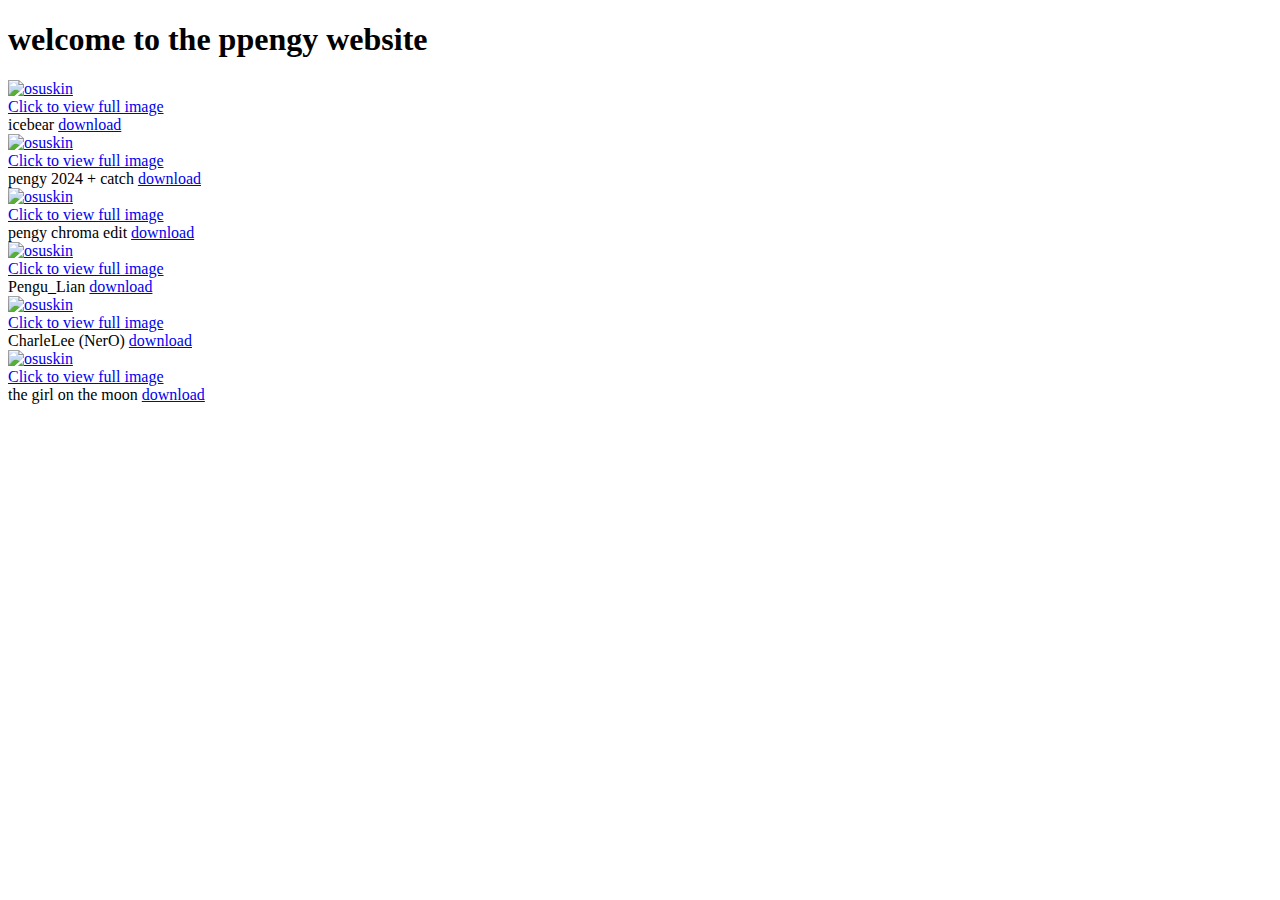
==== main/skins/index.html @ 90ec14a7 "fix download link" ====
<!DOCTYPE html>
<html lang="en">

<head>
    <meta charset="UTF-8">
    <meta name="viewport" content="width=device-width, initial-scale=1.0">
    <link rel="stylesheet" type="text/css" href="styles.css">
    <link rel="preconnect" href="https://fonts.googleapis.com">
    <link rel="preconnect" href="https://fonts.gstatic.com" crossorigin>
    <link href="https://fonts.googleapis.com/css2?family=Nunito:wght@200;400;700&display=swap" rel="stylesheet">
    <title>pengy test</title>
</head>

<body>
    <h1>welcome to the ppengy website</h1>


    <div class=skinbox>
        <div class=skin>
            <a href="images/icebear.png" target="_blank"><img src="images/icebear.png" alt="osuskin"><div class="overlay-text">Click to view full image</div></a>
            <span><a>icebear</a>
                <a href=https://www.mediafire.com/file/px5caqf9for8fkf/icebear.osk/file target="_blank"
                    class="download-link">download</a></span>
        </div>
        <div class=skin>
            <a href="images/pengy2024.png" target="_blank"><img src="images/pengy2024.png" alt="osuskin"><div class="overlay-text">Click to view full image</div></a>
            <span><a>pengy 2024 + catch</a>
                <a href=https://www.mediafire.com/file/x2kza29kvdkqcdd/ppengy_2024_%252B_catch.osk/file target="_blank"
                    class="download-link">download</a></span>
        </div>
        <div class=skin>
            <a href="images/pengyv2.png" target="_blank"><img src="images/pengyv2.png" alt="osuskin"><div class="overlay-text">Click to view full image</div></a>
            <span><a>pengy chroma edit</a>
                <a href=https://www.mediafire.com/file/d0n5anfwglinvmm/Chroma+edit+ppengy+v2.osk/file target="_blank"
                    class="download-link">download</a></span>
        </div>
        <div class=skin>
            <a href="images/pengulian.png" target="_blank"><img src="images/pengulian.png" alt="osuskin"><div class="overlay-text">Click to view full image</div></a>
            <span><a>Pengu_Lian</a>
                <a href=https://www.mediafire.com/file/pr8n1s15j37whi8/Komori_-_Pengu_Lian%2528PwV%2529.osk/file
                    target="_blank" class="download-link">download</a></span>
        </div>
        <div class=skin>
            <a href="https://camo.githubusercontent.com/7f1ae1dd7dc4a99507ac3f753b9b89feca37396ad75b08f4db1f941c4f9308e9/68747470733a2f2f696d6775722e636f6d2f567168386435682e706e67"
                target="_blank"><img
                    src="https://camo.githubusercontent.com/7f1ae1dd7dc4a99507ac3f753b9b89feca37396ad75b08f4db1f941c4f9308e9/68747470733a2f2f696d6775722e636f6d2f567168386435682e706e67"
                    alt="osuskin"><div class="overlay-text">Click to view full image</div></a>
            <span><a>CharleLee (NerO)</a>
                <a href=https://drive.google.com/uc?export=download&id=18uA_EQBl0kKxnH3ngCM0nrto7s0lJPFq target="_blank"
                    class="download-link">download</a></span>
        </div>
        <div class=skin>
            <a href="images/moon.png" target="_blank"><img src="images/moon.png" alt="osuskin"><div class="overlay-text">Click to view full image</div></a>
            <span><a>the girl on the moon </a>
                <a href=https://www.mediafire.com/file/9i74btja0bqk4re/the_girl_on_the_moon_v1.osk/file target="_blank"
                    class="download-link">download</a></span>
        </div>

    </div>

</body>

</html>
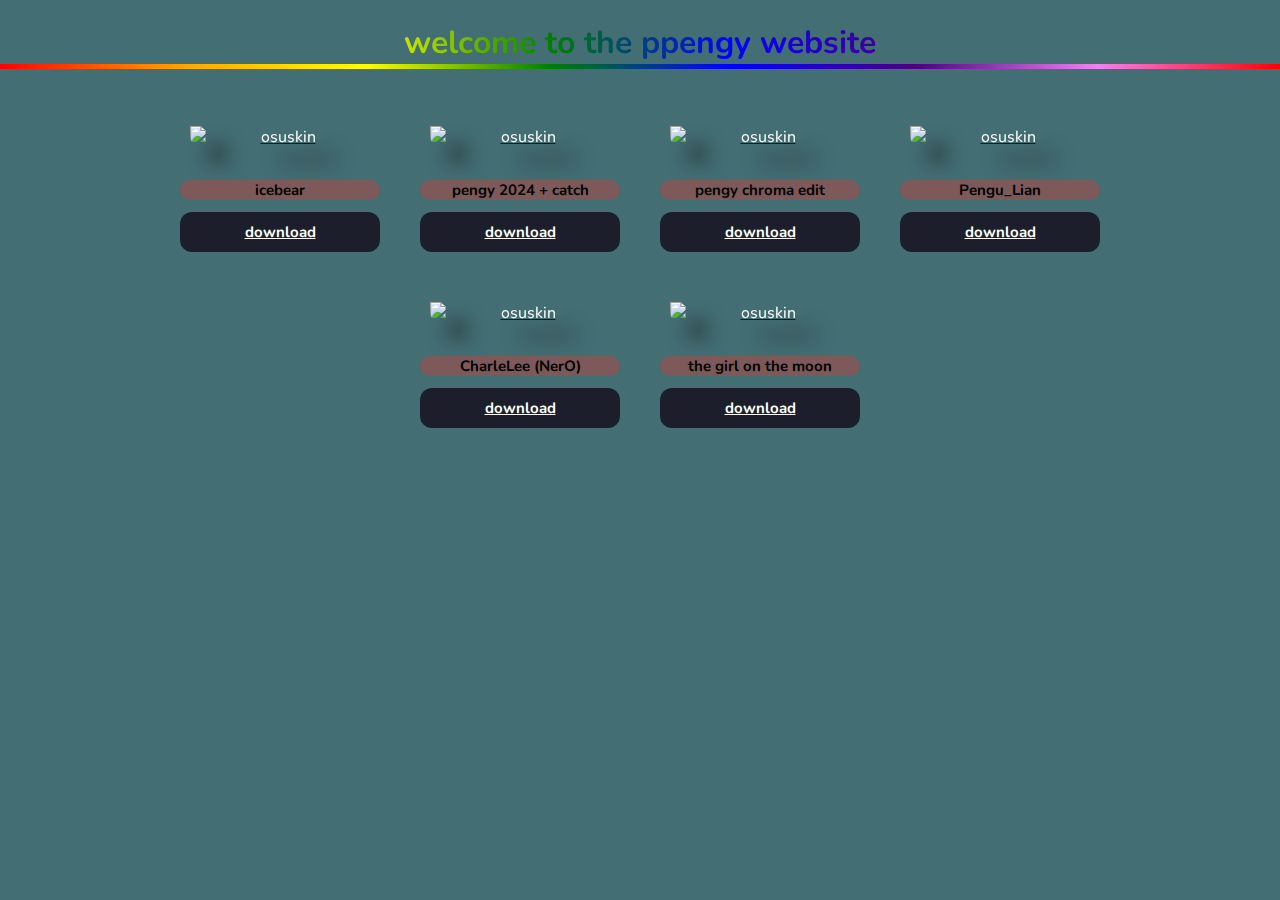
==== commit 7f17cc32: "formatting" ====
--- a/main/skins/index.html
+++ b/main/skins/index.html
@@ -17,25 +17,33 @@
 
     <div class=skinbox>
         <div class=skin>
-            <a href="images/icebear.png" target="_blank"><img src="images/icebear.png" alt="osuskin"><div class="overlay-text">Click to view full image</div></a>
+            <a href="images/icebear.png" target="_blank"><img src="images/icebear.png" alt="osuskin">
+                <div class="overlay-text">Click to view full image</div>
+            </a>
             <span><a>icebear</a>
                 <a href=https://www.mediafire.com/file/px5caqf9for8fkf/icebear.osk/file target="_blank"
                     class="download-link">download</a></span>
         </div>
         <div class=skin>
-            <a href="images/pengy2024.png" target="_blank"><img src="images/pengy2024.png" alt="osuskin"><div class="overlay-text">Click to view full image</div></a>
+            <a href="images/pengy2024.png" target="_blank"><img src="images/pengy2024.png" alt="osuskin">
+                <div class="overlay-text">Click to view full image</div>
+            </a>
             <span><a>pengy 2024 + catch</a>
                 <a href=https://www.mediafire.com/file/x2kza29kvdkqcdd/ppengy_2024_%252B_catch.osk/file target="_blank"
                     class="download-link">download</a></span>
         </div>
         <div class=skin>
-            <a href="images/pengyv2.png" target="_blank"><img src="images/pengyv2.png" alt="osuskin"><div class="overlay-text">Click to view full image</div></a>
+            <a href="images/pengyv2.png" target="_blank"><img src="images/pengyv2.png" alt="osuskin">
+                <div class="overlay-text">Click to view full image</div>
+            </a>
             <span><a>pengy chroma edit</a>
                 <a href=https://www.mediafire.com/file/d0n5anfwglinvmm/Chroma+edit+ppengy+v2.osk/file target="_blank"
                     class="download-link">download</a></span>
         </div>
         <div class=skin>
-            <a href="images/pengulian.png" target="_blank"><img src="images/pengulian.png" alt="osuskin"><div class="overlay-text">Click to view full image</div></a>
+            <a href="images/pengulian.png" target="_blank"><img src="images/pengulian.png" alt="osuskin">
+                <div class="overlay-text">Click to view full image</div>
+            </a>
             <span><a>Pengu_Lian</a>
                 <a href=https://www.mediafire.com/file/pr8n1s15j37whi8/Komori_-_Pengu_Lian%2528PwV%2529.osk/file
                     target="_blank" class="download-link">download</a></span>
@@ -44,13 +52,17 @@
             <a href="https://camo.githubusercontent.com/7f1ae1dd7dc4a99507ac3f753b9b89feca37396ad75b08f4db1f941c4f9308e9/68747470733a2f2f696d6775722e636f6d2f567168386435682e706e67"
                 target="_blank"><img
                     src="https://camo.githubusercontent.com/7f1ae1dd7dc4a99507ac3f753b9b89feca37396ad75b08f4db1f941c4f9308e9/68747470733a2f2f696d6775722e636f6d2f567168386435682e706e67"
-                    alt="osuskin"><div class="overlay-text">Click to view full image</div></a>
+                    alt="osuskin">
+                <div class="overlay-text">Click to view full image</div>
+            </a>
             <span><a>CharleLee (NerO)</a>
                 <a href=https://drive.google.com/uc?export=download&id=18uA_EQBl0kKxnH3ngCM0nrto7s0lJPFq target="_blank"
                     class="download-link">download</a></span>
         </div>
         <div class=skin>
-            <a href="images/moon.png" target="_blank"><img src="images/moon.png" alt="osuskin"><div class="overlay-text">Click to view full image</div></a>
+            <a href="images/moon.png" target="_blank"><img src="images/moon.png" alt="osuskin">
+                <div class="overlay-text">Click to view full image</div>
+            </a>
             <span><a>the girl on the moon </a>
                 <a href=https://www.mediafire.com/file/9i74btja0bqk4re/the_girl_on_the_moon_v1.osk/file target="_blank"
                     class="download-link">download</a></span>
--- a/main/skins/styles.css
+++ b/main/skins/styles.css
@@ -0,0 +1,179 @@
+.nunito-font {
+    font-family: "Nunito", sans-serif;
+    font-optical-sizing: auto;
+    font-weight: 200;
+}
+
+/* Rainbow text (credit to https://stackoverflow.com/a/71909116) */
+h1 {
+    display: flex;
+    flex-direction: column;
+    align-items: center;
+    text-align: center;
+    font-size: min(10vh, 32px);
+    font-family: "Nunito", sans-serif;
+    background-image: linear-gradient(to right, red, orange, yellow, green, blue, indigo, violet, red);
+    background-clip: text;
+    -webkit-text-fill-color: transparent;
+    position: relative;
+    animation: rainbow-animation 140s linear infinite;
+
+}
+
+h1::after {
+    content: '';
+    position: absolute;
+    left: 0;
+    right: 0;
+    bottom: -5px;
+    height: 5px;
+    background-image: linear-gradient(to right, red, orange, yellow, green, blue, indigo, violet, red);
+    animation: rainbow-animation 140s linear infinite;
+}
+
+@keyframes rainbow-animation {
+    to {
+        background-position: 4500vh;
+    }
+}
+
+body {
+    font-family: "Nunito", sans-serif;
+    background-color: #124951cb;
+    height: 100%;
+    margin: 0;
+    justify-content: center;
+    transition: background-color 0.5s ease;
+    animation: fadein 3s;
+}
+
+@keyframes fadein {
+    from {
+        opacity: 0;
+    }
+
+    to {
+        opacity: 1;
+    }
+}
+
+
+.skinbox {
+    display: flex;
+    flex-wrap: wrap;
+    justify-content: center;
+    align-items: center;
+    padding-inline: 5%;
+    height: 100%;
+}
+
+.skin {
+    display: flex;
+    flex-wrap: wrap;
+    flex-direction: column;
+    justify-content: center;
+    align-items: center;
+    gap: 10px;
+    padding-inline: 20px;
+    box-sizing: border-box;
+}
+
+.skin img {
+    margin: 10px;
+    min-width: 180px;
+    max-width: 380px;
+    padding-top: 30px;
+    height: auto;
+    border-radius: 12px;
+    filter: drop-shadow(20px 20px 10px rgb(34, 34, 34));
+    transition: 0.5s;
+    position: relative;
+    text-align: center;
+    color: white;
+}
+
+.skin img:hover {
+    filter: blur(2px) drop-shadow(20px 20px 10px rgb(34, 34, 34));
+    transform: translateY(10px) scale(1.15);
+
+}
+
+.overlay-text {
+    z-index: 1;
+    position: absolute;
+    top: 50%;
+    left: 50%;
+    transform: translate(-50%, -50%);
+    font-size: 30px;
+    text-align: center;
+    color: white;
+    cursor: pointer;
+    font-weight: bold;
+    visibility: hidden;
+    opacity: 0;
+    transition: opacity 1s, visibility 1s;
+}
+
+.skin a {
+    position: relative;
+}
+
+.skin a:hover .overlay-text {
+    visibility: visible;
+    opacity: 1;
+}
+
+.skin span a:not(.download-link) {
+    background-color: rgb(126, 89, 89);
+    display: block;
+    border-radius: 12px;
+    width: 200px;
+    margin: 12px 0;
+    text-align: center;
+    font-size: 15px;
+    color: black;
+    font-weight: bold;
+    cursor: default;
+}
+
+.download-link {
+    background-color: #1c1f2b;
+    display: flex;
+    justify-content: center;
+    align-items: center;
+    border-radius: 12px;
+    width: 200px;
+    height: 40px;
+    margin: 10px 0;
+    font-size: 15px;
+    color: white;
+    cursor: pointer;
+    font-weight: bold;
+    position: relative;
+    transition: opacity 0.5s ease;
+}
+
+.download-link::after,
+.download-link::before {
+    content: '';
+    position: absolute;
+    height: 100%;
+    width: 100%;
+    background-image: linear-gradient(to right, red, orange, yellow, green, blue, indigo, violet, red);
+    top: 50%;
+    left: 50%;
+    transform: translate(-50%, -50%);
+    z-index: -1;
+    padding: 2px;
+    border-radius: 12px;
+    opacity: 0;
+    transition: opacity 0.8s ease;
+    animation: rainbow-animation 300s linear infinite;
+    animation-play-state: paused;
+}
+
+.download-link:hover::after,
+.download-link:hover::before {
+    animation-play-state: running;
+    opacity: 1;
+}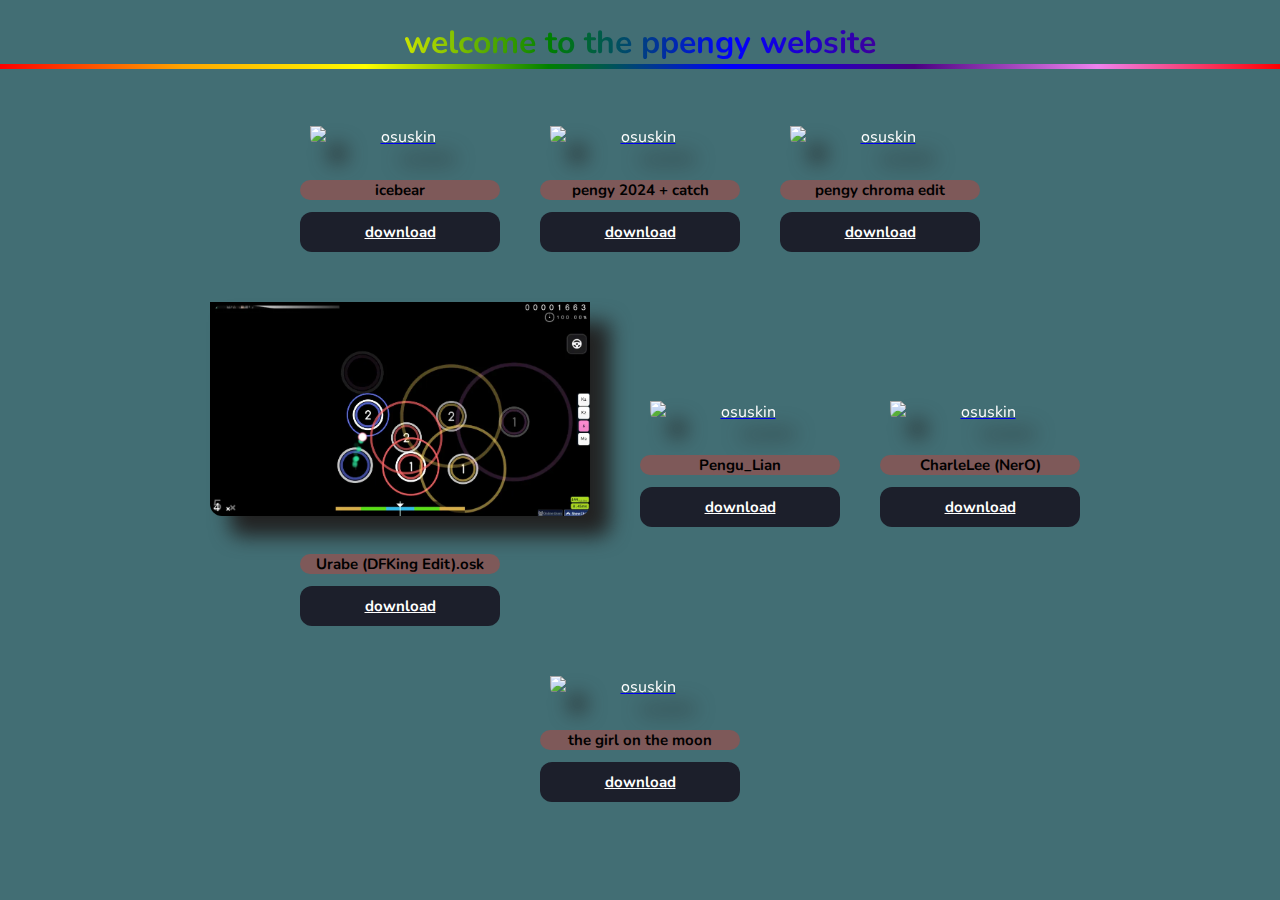
==== commit 4d277a40: "added urabe skin" ====
--- a/main/skins/index.html
+++ b/main/skins/index.html
@@ -41,6 +41,14 @@
                     class="download-link">download</a></span>
         </div>
         <div class=skin>
+            <a href="images/urabe.png" target="_blank"><img src="images/urabe.png" alt="osuskin">
+                <div class="overlay-text">Click to view full image</div>
+            </a>
+            <span><a>Urabe (DFKing Edit).osk</a>
+                <a href=https://www.mediafire.com/file/w57o0furv53sfmc/Urabe+(DFKing+Edit).osk/file target="_blank"
+                    class="download-link">download</a></span>
+        </div>
+        <div class=skin>
             <a href="images/pengulian.png" target="_blank"><img src="images/pengulian.png" alt="osuskin">
                 <div class="overlay-text">Click to view full image</div>
             </a>
@@ -67,7 +75,6 @@
                 <a href=https://www.mediafire.com/file/9i74btja0bqk4re/the_girl_on_the_moon_v1.osk/file target="_blank"
                     class="download-link">download</a></span>
         </div>
-
     </div>
 
 </body>
